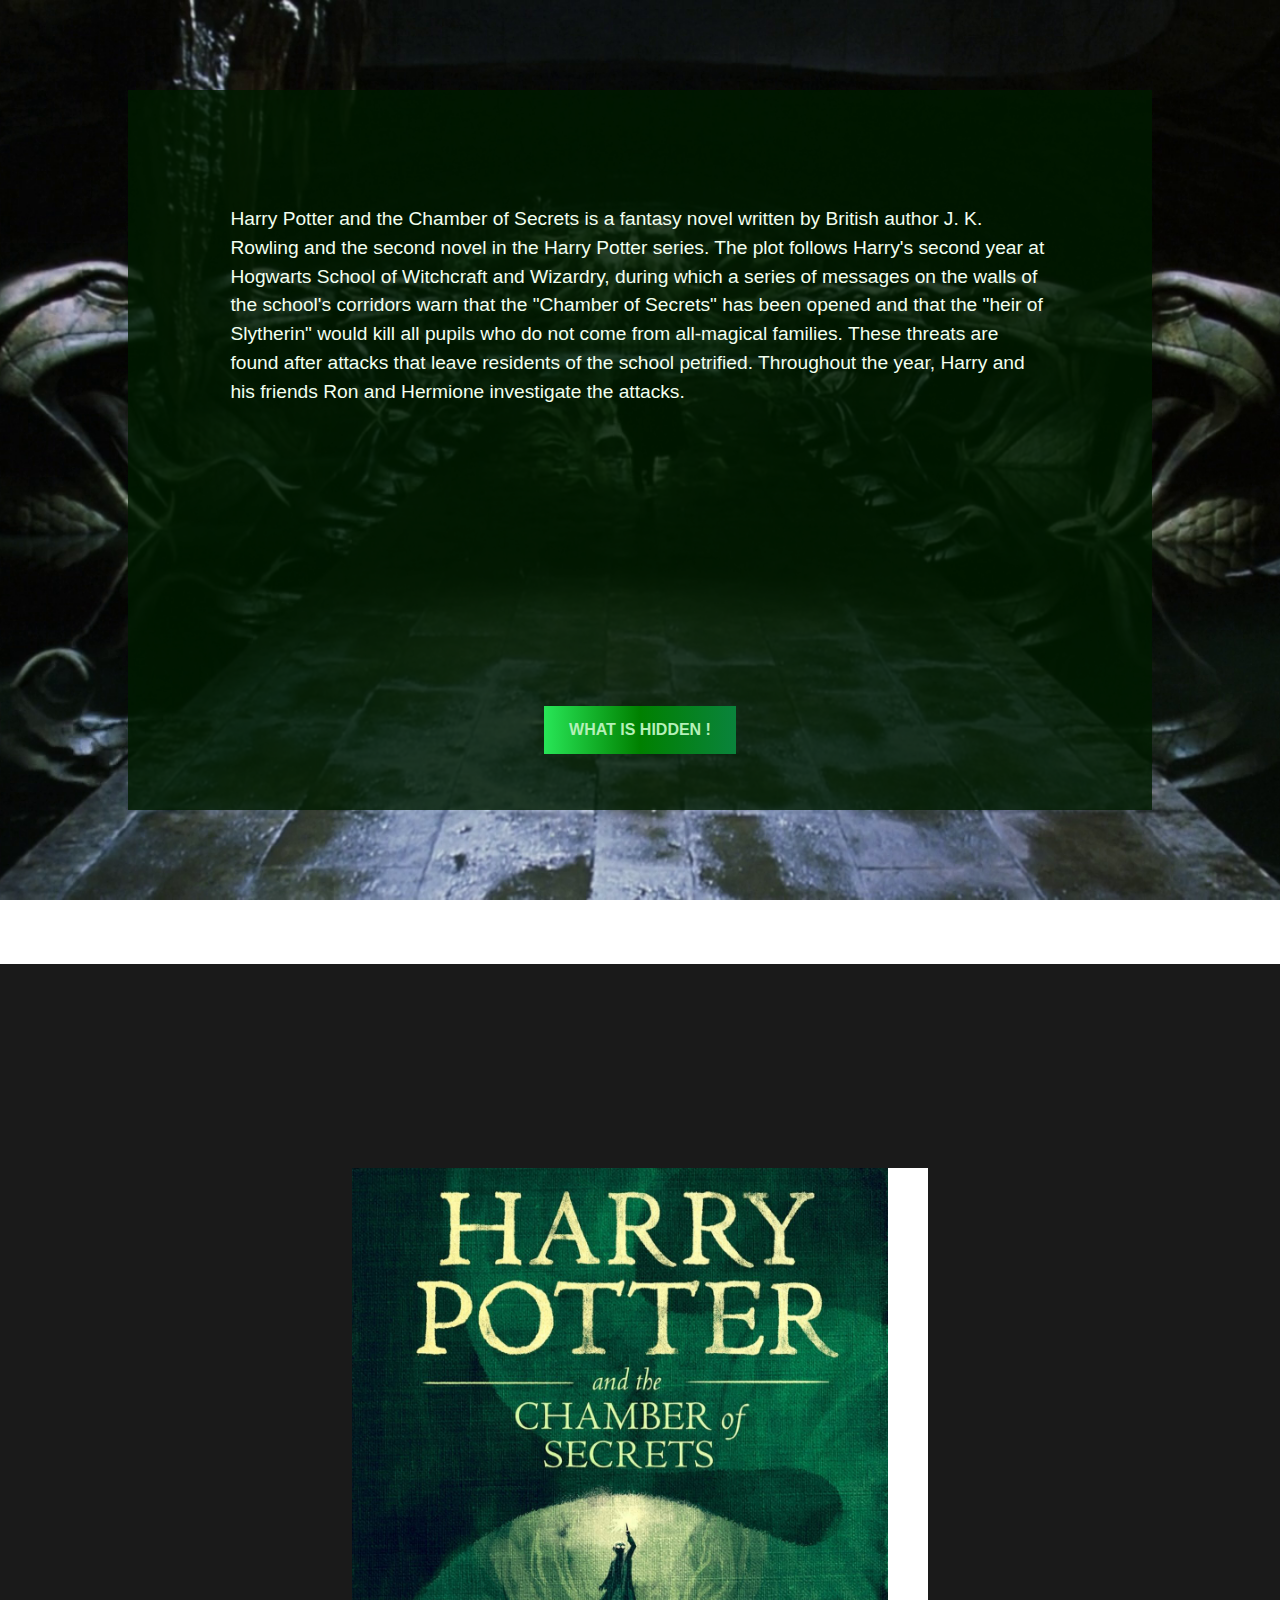
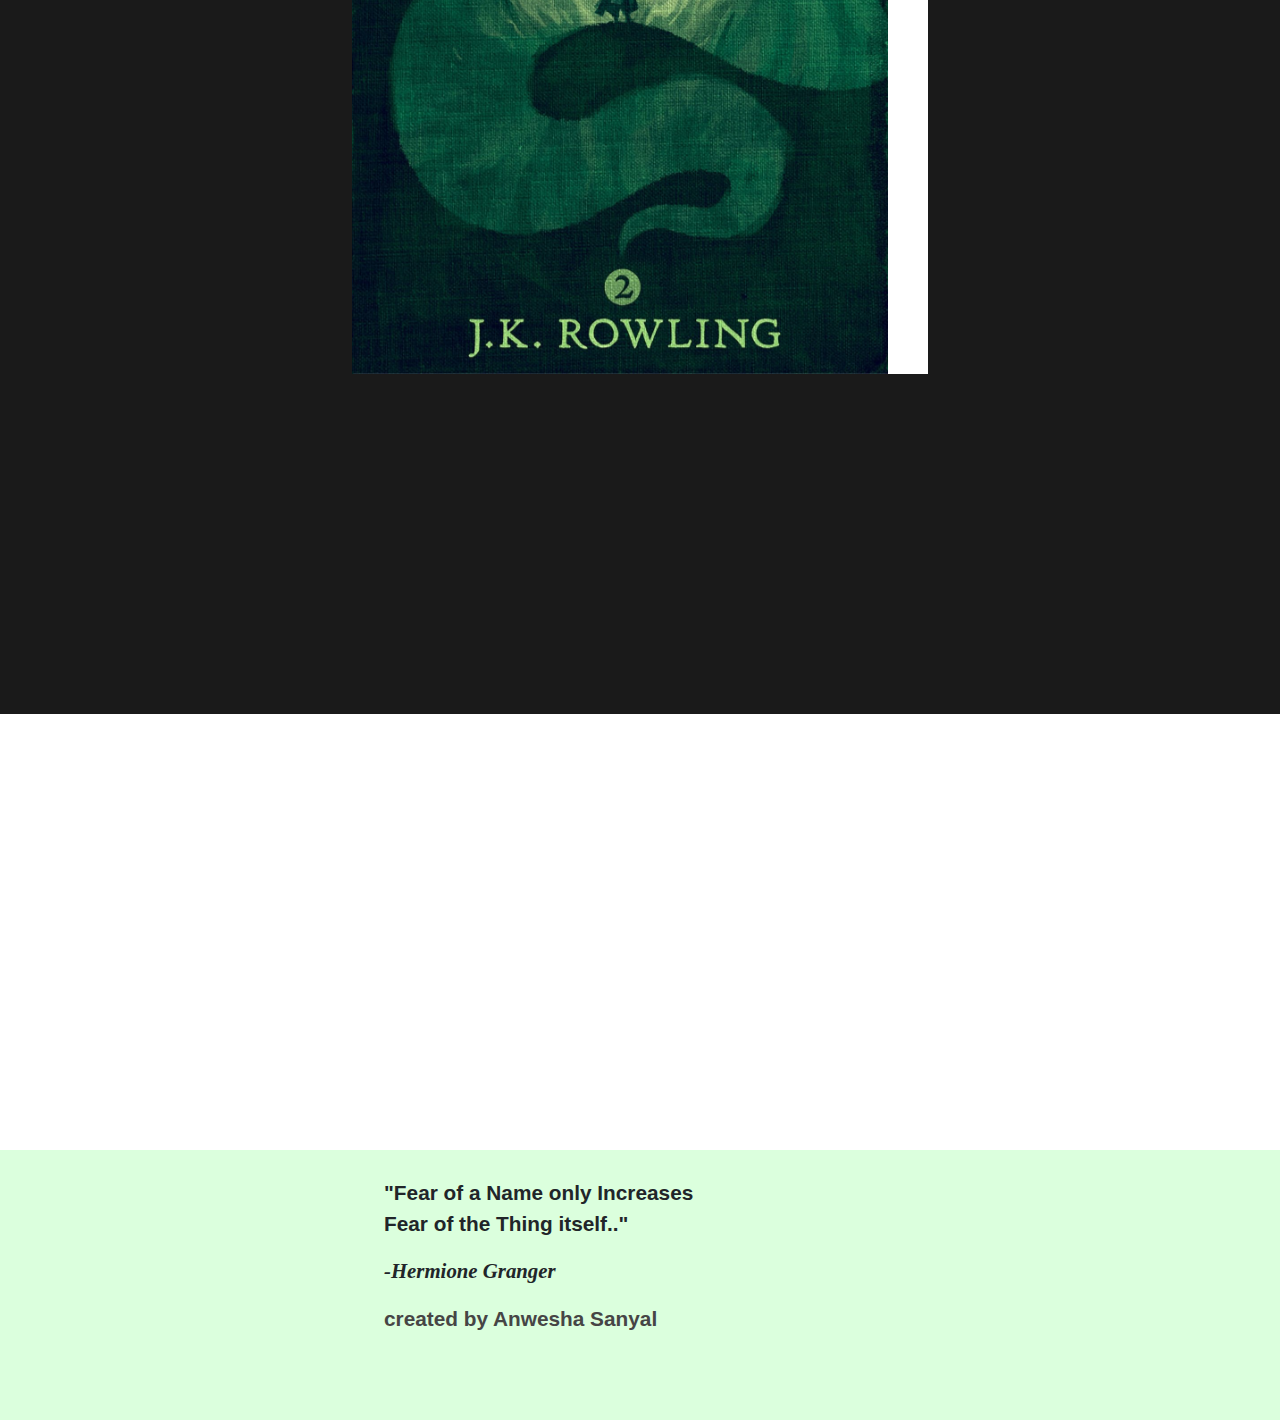
==== index.html @ 41ef6178 "Updated: project structure" ====
<!DOCTYPE html>
<html lang="en">
  <head>
    <meta charset="UTF-8" />
    <meta http-equiv="X-UA-Compatible" content="IE=edge" />
    <meta name="viewport" content="width=device-width, initial-scale=1.0" />
    <title>FlipBook</title>
    <link rel="stylesheet" href="./assets/css/book.css" />

    <!-- bootstrap css-->
    <link
      rel="stylesheet"
      href="https://maxcdn.bootstrapcdn.com/bootstrap/4.0.0/css/bootstrap.min.css"
      integrity="sha384-Gn5384xqQ1aoWXA+058RXPxPg6fy4IWvTNh0E263XmFcJlSAwiGgFAW/dAiS6JXm"
      crossorigin="anonymous"
    />
  </head>

  <body>
    <div class="about">
      <div class="para">
        <p>
          Harry Potter and the Chamber of Secrets is a fantasy novel written by
          British author J. K. Rowling and the second novel in the Harry Potter
          series. The plot follows Harry's second year at Hogwarts School of
          Witchcraft and Wizardry, during which a series of messages on the
          walls of the school's corridors warn that the "Chamber of Secrets" has
          been opened and that the "heir of Slytherin" would kill all pupils who
          do not come from all-magical families. These threats are found after
          attacks that leave residents of the school petrified. Throughout the
          year, Harry and his friends Ron and Hermione investigate the attacks.
        </p>
      </div>
      <div class="butn" data-toggle="modal" data-target="#exampleModalCenter">
        <button>WHAT IS HIDDEN !</button>
      </div>
    </div>
    <!-- modal div -->
    <div
      class="modal fade"
      id="exampleModalCenter"
      tabindex="-1"
      role="dialog"
      aria-labelledby="exampleModalCenterTitle"
      aria-hidden="true"
    >
      <div class="modal-dialog modal-dialog-centered" role="document">
        <div class="modal-content">
          <iframe
            src="https://www.youtube.com/embed/1bq0qff4iF8?start=59"
            title="YouTube video player"
            frameborder="0"
            allow="accelerometer; autoplay; clipboard-write; encrypted-media; gyroscope; picture-in-picture"
            allowfullscreen
          ></iframe>
        </div>
      </div>
    </div>
    <!-- modal end -->

    <!-- book part -->
    <div class="book">
      <div class="wrapper">
        <div class="aspect">
          <div class="aspect-inner">
            <div class="flipbook" id="flipbook">
              <div id="cover" class="page hard">
                <img src="./assets/images/covercos.jpg" alt="cover-image" />
              </div>
              <div
                id="p1"
                class="page hard"
                style="background-color: aliceblue"
              ></div>
              <div id="p2" class="page">
                <img src="./assets/images/insidep1.png" alt="" />
              </div>
              <div
                id="p3"
                class="page"
                style="background-color: aliceblue"
              ></div>
              <div id="p4" class="page">
                <img src="./assets/images/insidep2.png" alt="" />
              </div>
              <div
                id="p5"
                class="page"
                style="background-color: aliceblue"
              ></div>
              <div id="p6" class="page">
                <img src="./assets/images/insidep3.png" alt="" />
              </div>
              <div
                id="p7"
                class="page"
                style="background-color: aliceblue"
              ></div>
              <div id="p8" class="page">
                <img src="./assets/images/insidep4.png" alt="" />
              </div>
              <div id="p9" class="page">
                <img src="./assets/images/insidep5.png" alt="" />
              </div>
              <div id="p10" class="page">
                <img src="./assets/images/insidep6.png" alt="" />
              </div>
              <div id="p11" class="page">
                <img src="./assets/images/insidep7.png" alt="" />
              </div>
              <div id="p12" class="page">
                <img src="./assets/images/insidep8.png" alt="" />
              </div>
              <div id="p13" class="page">
                <img src="./assets/images/insidep9.png" alt="" />
              </div>
              <div id="p14" class="page">
                <img src="./assets/images/insidep10.png" alt="" />
              </div>
              <div id="p15" class="page">
                <img src="./assets/images/insidep11.png" alt="" />
              </div>
              <div id="p16" class="page">
                <img src="./assets/images/insidep12.png" alt="" />
              </div>
              <div id="p17" class="page">
                <img src="./assets/images/insidep13.png" alt="" />
              </div>
              <div
                id="p18"
                class="page"
                style="background-color: aliceblue"
              ></div>
            </div>
          </div>
        </div>
      </div>
    </div>
    <!-- book end -->

    <div id="footer">
      <p id="quote">
        "Fear of a <strong>Name</strong> only <strong>Increases</strong
        ><br />Fear of the <strong>Thing</strong> itself.."
      </p>
      <p id="author">
        <strong><em>-Hermione Granger</em></strong>
      </p>
      <p style="color: rgb(70, 69, 69)">created by Anwesha Sanyal</p>
    </div>

    <!-- svg filter -->
    <svg>
      <defs>
        <filter id="wave">
          <feTurbulence
            type="fractalNoise"
            baseFrequency="0.30 0.21"
            numOctaves="1"
            result="warp"
          />
          <feDisplacementMap
            xChannelSelector="R"
            yChannelSelector="G"
            scale="30"
            in="SourceGraphic"
            in2="warpOffset"
          />
        </filter>
      </defs>
    </svg>
    <!-- filter end -->

    <!-- my script -->
    <script src="./assets/js/script.js"></script>

    <!-- jquery -->
    <script
      src="https://code.jquery.com/jquery-3.6.0.min.js"
      integrity="sha256-/xUj+3OJU5yExlq6GSYGSHk7tPXikynS7ogEvDej/m4="
      crossorigin="anonymous"
    ></script>

    <!-- bootstrap js -->
    <script
      src="https://cdnjs.cloudflare.com/ajax/libs/popper.js/1.12.9/umd/popper.min.js"
      integrity="sha384-ApNbgh9B+Y1QKtv3Rn7W3mgPxhU9K/ScQsAP7hUibX39j7fakFPskvXusvfa0b4Q"
      crossorigin="anonymous"
    ></script>
    <script
      src="https://maxcdn.bootstrapcdn.com/bootstrap/4.0.0/js/bootstrap.min.js"
      integrity="sha384-JZR6Spejh4U02d8jOt6vLEHfe/JQGiRRSQQxSfFWpi1MquVdAyjUar5+76PVCmYl"
      crossorigin="anonymous"
    ></script>

    <!-- turnjs -->
    <script src="./assets/js/turn.min.js"></script>
    <script>
      const flipbook = document.getElementById("flipbook");

      window.addEventListener("resize", function (e) {
        flipbook.style.width = "";
        flipbook.style.height = "";
        $(flipbook).turn("size", flipbook.clientWidth, flipbook.clientHeight);
      });

      $(flipbook).turn({
        autoCenter: true,
      });
    </script>
  </body>
</html>
---- assets/css/book.css ----
* {
  margin: 0;
  padding: 0;
  box-sizing: border-box;
}

body {
  background-image: url("../images/home-bg.png");
  background-repeat: no-repeat;
  background-size: cover;
  background-position: center;
  background-attachment: fixed;
  width: 100vw;
  height: 100vh;
  overflow-x: hidden;
}

.about {
  position: absolute;
  width: 80vw;
  height: 80vh;
  background-color: rgba(0, 27, 0, 0.815);
  top: 50%;
  left: 50%;
  transform: translate(-50%, -50%);
  color: rgb(242, 255, 240);
}

.para {
  position: relative;
  width: 80%;
  top: 30%;
  left: 50%;
  transform: translate(-50%, -50%);
  font-size: 1.2rem;
}

button {
  position: absolute;
  bottom: 2rem;
  left: 50%;
  width: 12rem;
  height: 3rem;
  transform: translate(-50%, -50%);
  border: none;
  cursor: pointer;
  font-weight: bold;
  font-size: 1.2rem;
  color: rgb(181, 240, 184);
  background-color: rgb(5, 61, 10);
  font-family: "Times New Roman", Times, serif;
}

button::before {
  content: "";
  justify-content: center;
  background: black;
  width: 100%;
  height: 100%;
  position: absolute;
  z-index: -1;
  top: 0;
  left: 0;
  background: linear-gradient(
    to right,
    rgb(40, 230, 87),
    green,
    rgb(10, 131, 60)
  );
}

button:hover::before {
  animation: squish 0.5s;
  filter: url("#wave");
}

@keyframes squish {
  0% {
    transform: scaleY(1);
  }
  60% {
    transform: scaleY(1.5);
  }
  80% {
    transform: scaleY(0.9);
  }
  100% {
    transform: scaleY(1);
  }
}

/* book part */

.book {
  width: 100vw;
  height: 150vh;
  background-color: rgba(0, 0, 0, 0.897);
  position: relative;
  top: 100vh;
}

/* turnjs pages */

.wrapper {
  align-items: center;
  display: flex;
  height: 90%;
  justify-content: center;
  margin: 5%;
  width: 90%;
}

.aspect {
  padding-bottom: 70%;
  position: relative;
  width: 100%;
}

.aspect-inner {
  bottom: 0;
  left: 0;
  position: absolute;
  right: 0;
  top: 0;
}

.flipbook {
  cursor: pointer;
  height: 100%;
  transition: margin-left 0.25s ease-out;
  width: 100%;
  -webkit-touch-callout: none;
  -webkit-user-select: none;
  -khtml-user-select: none;
  -moz-user-select: none;
  -ms-user-select: none;
  user-select: none;
}

.flipbook .page {
  height: 100%;
  width: 100%;
}

.flipbook .page img {
  max-width: 100%;
  height: 100%;
}

#flipbook #p2,
#p4,
#p6,
#p8,
#p10,
#p12,
#p14,
#p16,
#p18 {
  margin-left: 0.5px solid rgb(83, 83, 83);
}

/* footer */

#footer {
  position: absolute;
  top: 300vh;
  width: 100vw;
  height: 30vh;
  background-color: rgba(198, 255, 201, 0.623);
  margin-top: 50px;
}

#footer p {
  position: relative;
  top: 10%;
  left: 30%;
  font-weight: bold;
  font-size: 1.3rem;
}

#author {
  font-family: cursive;
}

/* headache */

@media screen and (max-width: 854px) {
  iframe {
    width: 80%;
    height: 60%;
  }
  .para {
    margin-top: 2rem;
  }
  #cover {
    background-position: center;
    background-size: cover;
    position: relative;
    left: 0;
  }
}

@media screen and (max-width: 691px) {
  .about {
    padding-top: 4rem;
    height: 90vh;
  }
  .butn {
    position: relative;
    top: 3rem;
  }
}

@media screen and (max-width: 691px) {
  .about {
    height: 100vh;
  }
  .butn {
    top: 8rem;
  }
}

@media screen and (max-width: 551px) {
  .about {
    height: 104vh;
  }
  .book {
    top: 110vh;
  }
}

@media screen and (max-width: 477px) {
  .about {
    margin-top: 10%;
    height: 110vh;
  }
  .book {
    top: 120vh;
  }
  #footer {
    top: 280vh;
  }
}

@media screen and (max-width: 457px) {
  .about {
    margin-top: 15%;
    height: 120vh;
  }
  .book {
    top: 130vh;
  }
  #footer {
    top: 300vh;
  }
  #footer p {
    left: 20%;
  }
}

@media screen and (max-width: 423px) {
  .about {
    margin-top: 30%;
    height: 140vh;
  }
  .book {
    top: 160vh;
  }
  #footer {
    top: 320vh;
  }
}

@media screen and (max-width: 393px) {
  .about {
    margin-top: 50%;
    height: 160vh;
  }
}

@media screen and (max-width: 345px) {
  .about {
    margin-top: 60%;
  }
}

@media screen and (max-width: 325px) {
  .about {
    margin-top: 80%;
    height: 180vh;
  }
  .book {
    top: 190vh;
    height: 70vh;
  }
  #footer {
    top: 280vh;
  }
  #footer p {
    left: 10%;
    font-size: 1rem;
  }
}

@media screen and (max-width: 297px) {
  .about .para {
    font-size: 1rem;
  }
  .about .butn {
    top: 10rem;
  }
}

@media screen and (max-width: 257px) {
  #footer {
    padding-right: 3rem;
    width: 140vw;
  }
}

@media screen and (max-width: 257px) {
  .about .para {
    font-size: 0.8rem;
  }
  .about button {
    width: 8rem;
    top: 15rem;
  }
  .about {
    height: 160vh;
  }
}
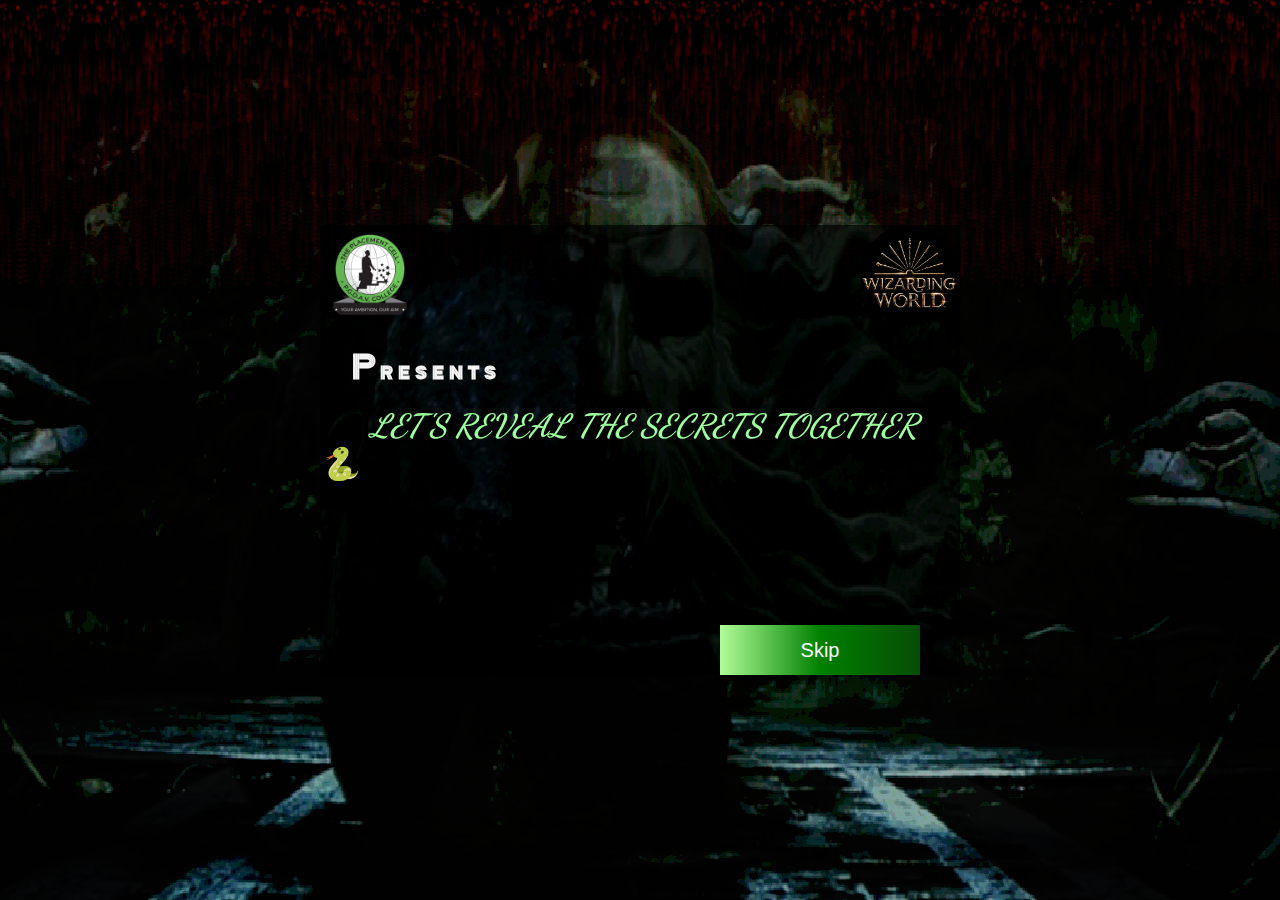
==== commit 6160aa6f: "Updated: the name of files as occurance" ====
--- a/index.html
+++ b/index.html
@@ -1,212 +1,55 @@
 <!DOCTYPE html>
 <html lang="en">
-  <head>
-    <meta charset="UTF-8" />
-    <meta http-equiv="X-UA-Compatible" content="IE=edge" />
-    <meta name="viewport" content="width=device-width, initial-scale=1.0" />
+
+<head>
+    <meta charset="UTF-8">
+    <meta http-equiv="X-UA-Compatible" content="IE=edge">
+    <meta name="viewport" content="width=device-width, initial-scale=1.0">
     <title>FlipBook</title>
-    <link rel="stylesheet" href="./assets/css/book.css" />
+    <link rel="stylesheet" href="./assets/css/splashRain.css">
+    <link rel="preconnect" href="https://fonts.googleapis.com">
+    <link rel="preconnect" href="https://fonts.gstatic.com" crossorigin>
+    <link href="https://fonts.googleapis.com/css2?family=Dancing+Script:wght@400;500;600;700&family=Zen+Tokyo+Zoo&display=swap" rel="stylesheet">
 
-    <!-- bootstrap css-->
-    <link
-      rel="stylesheet"
-      href="https://maxcdn.bootstrapcdn.com/bootstrap/4.0.0/css/bootstrap.min.css"
-      integrity="sha384-Gn5384xqQ1aoWXA+058RXPxPg6fy4IWvTNh0E263XmFcJlSAwiGgFAW/dAiS6JXm"
-      crossorigin="anonymous"
-    />
-  </head>
+    <link rel="stylesheet" href="https://unpkg.com/aos@next/dist/aos.css" />
+</head>
 
-  <body>
-    <div class="about">
-      <div class="para">
-        <p>
-          Harry Potter and the Chamber of Secrets is a fantasy novel written by
-          British author J. K. Rowling and the second novel in the Harry Potter
-          series. The plot follows Harry's second year at Hogwarts School of
-          Witchcraft and Wizardry, during which a series of messages on the
-          walls of the school's corridors warn that the "Chamber of Secrets" has
-          been opened and that the "heir of Slytherin" would kill all pupils who
-          do not come from all-magical families. These threats are found after
-          attacks that leave residents of the school petrified. Throughout the
-          year, Harry and his friends Ron and Hermione investigate the attacks.
-        </p>
-      </div>
-      <div class="butn" data-toggle="modal" data-target="#exampleModalCenter">
-        <button>WHAT IS HIDDEN !</button>
-      </div>
-    </div>
-    <!-- modal div -->
-    <div
-      class="modal fade"
-      id="exampleModalCenter"
-      tabindex="-1"
-      role="dialog"
-      aria-labelledby="exampleModalCenterTitle"
-      aria-hidden="true"
-    >
-      <div class="modal-dialog modal-dialog-centered" role="document">
-        <div class="modal-content">
-          <iframe
-            src="https://www.youtube.com/embed/1bq0qff4iF8?start=59"
-            title="YouTube video player"
-            frameborder="0"
-            allow="accelerometer; autoplay; clipboard-write; encrypted-media; gyroscope; picture-in-picture"
-            allowfullscreen
-          ></iframe>
+<body>
+    <div id="img">
+        <div id="canva">
+            <canvas id="canvas1"></canvas>
         </div>
-      </div>
-    </div>
-    <!-- modal end -->
 
-    <!-- book part -->
-    <div class="book">
-      <div class="wrapper">
-        <div class="aspect">
-          <div class="aspect-inner">
-            <div class="flipbook" id="flipbook">
-              <div id="cover" class="page hard">
-                <img src="./assets/images/covercos.jpg" alt="cover-image" />
-              </div>
-              <div
-                id="p1"
-                class="page hard"
-                style="background-color: aliceblue"
-              ></div>
-              <div id="p2" class="page">
-                <img src="./assets/images/insidep1.png" alt="" />
-              </div>
-              <div
-                id="p3"
-                class="page"
-                style="background-color: aliceblue"
-              ></div>
-              <div id="p4" class="page">
-                <img src="./assets/images/insidep2.png" alt="" />
-              </div>
-              <div
-                id="p5"
-                class="page"
-                style="background-color: aliceblue"
-              ></div>
-              <div id="p6" class="page">
-                <img src="./assets/images/insidep3.png" alt="" />
-              </div>
-              <div
-                id="p7"
-                class="page"
-                style="background-color: aliceblue"
-              ></div>
-              <div id="p8" class="page">
-                <img src="./assets/images/insidep4.png" alt="" />
-              </div>
-              <div id="p9" class="page">
-                <img src="./assets/images/insidep5.png" alt="" />
-              </div>
-              <div id="p10" class="page">
-                <img src="./assets/images/insidep6.png" alt="" />
-              </div>
-              <div id="p11" class="page">
-                <img src="./assets/images/insidep7.png" alt="" />
-              </div>
-              <div id="p12" class="page">
-                <img src="./assets/images/insidep8.png" alt="" />
-              </div>
-              <div id="p13" class="page">
-                <img src="./assets/images/insidep9.png" alt="" />
-              </div>
-              <div id="p14" class="page">
-                <img src="./assets/images/insidep10.png" alt="" />
-              </div>
-              <div id="p15" class="page">
-                <img src="./assets/images/insidep11.png" alt="" />
-              </div>
-              <div id="p16" class="page">
-                <img src="./assets/images/insidep12.png" alt="" />
-              </div>
-              <div id="p17" class="page">
-                <img src="./assets/images/insidep13.png" alt="" />
-              </div>
-              <div
-                id="p18"
-                class="page"
-                style="background-color: aliceblue"
-              ></div>
+        <div id="presenting" data-aos="zoom-in" data-aos-duration="2000">
+            <div id="pc" data-aos="fade-left" data-aos-duration="2500">
+                <img src="./assets/images/circle-cropped-pc-logo.png" alt="" width="100px">
             </div>
-          </div>
+            <div id="wz" data-aos="fade-right" data-aos-duration="2500">
+                <img src="./assets/images/circle-cropped-ww-logo.png" alt="" width="100px">
+            </div>
+            <div id="welcome">
+                <h1 id="presents" data-aos="flip-up" data-aos-duration="2000">Presents</h1>
+                <h1 data-aos="zoom-out" data-aos-duration="2000">
+                    <EM>LET'S REVEAL THE SECRETS TOGETHER🐍</EM>
+                </h1>
+            </div>
+            <div id="button">
+                <a href="./home.html"><button id="btn"> Skip</button></a>
+            </div>
         </div>
-      </div>
-    </div>
-    <!-- book end -->
 
-    <div id="footer">
-      <p id="quote">
-        "Fear of a <strong>Name</strong> only <strong>Increases</strong
-        ><br />Fear of the <strong>Thing</strong> itself.."
-      </p>
-      <p id="author">
-        <strong><em>-Hermione Granger</em></strong>
-      </p>
-      <p style="color: rgb(70, 69, 69)">created by Anwesha Sanyal</p>
     </div>
 
-    <!-- svg filter -->
-    <svg>
-      <defs>
-        <filter id="wave">
-          <feTurbulence
-            type="fractalNoise"
-            baseFrequency="0.30 0.21"
-            numOctaves="1"
-            result="warp"
-          />
-          <feDisplacementMap
-            xChannelSelector="R"
-            yChannelSelector="G"
-            scale="30"
-            in="SourceGraphic"
-            in2="warpOffset"
-          />
-        </filter>
-      </defs>
-    </svg>
-    <!-- filter end -->
+    <embed src="./assets/audio/hp-theme.mp3" autostart style="visibility: hidden;"></embed>
+    <script src="./assets/js/splashScript.js"></script>
+    <script src="https://unpkg.com/aos@next/dist/aos.js"></script>
+    <script>
+        AOS.init();
+    </script>
 
-    <!-- my script -->
-    <script src="./assets/js/script.js"></script>
+    <script>
+        setTimeout("location.href = 'home.html';", 10000);
+    </script>
+</body>
 
-    <!-- jquery -->
-    <script
-      src="https://code.jquery.com/jquery-3.6.0.min.js"
-      integrity="sha256-/xUj+3OJU5yExlq6GSYGSHk7tPXikynS7ogEvDej/m4="
-      crossorigin="anonymous"
-    ></script>
-
-    <!-- bootstrap js -->
-    <script
-      src="https://cdnjs.cloudflare.com/ajax/libs/popper.js/1.12.9/umd/popper.min.js"
-      integrity="sha384-ApNbgh9B+Y1QKtv3Rn7W3mgPxhU9K/ScQsAP7hUibX39j7fakFPskvXusvfa0b4Q"
-      crossorigin="anonymous"
-    ></script>
-    <script
-      src="https://maxcdn.bootstrapcdn.com/bootstrap/4.0.0/js/bootstrap.min.js"
-      integrity="sha384-JZR6Spejh4U02d8jOt6vLEHfe/JQGiRRSQQxSfFWpi1MquVdAyjUar5+76PVCmYl"
-      crossorigin="anonymous"
-    ></script>
-
-    <!-- turnjs -->
-    <script src="./assets/js/turn.min.js"></script>
-    <script>
-      const flipbook = document.getElementById("flipbook");
-
-      window.addEventListener("resize", function (e) {
-        flipbook.style.width = "";
-        flipbook.style.height = "";
-        $(flipbook).turn("size", flipbook.clientWidth, flipbook.clientHeight);
-      });
-
-      $(flipbook).turn({
-        autoCenter: true,
-      });
-    </script>
-  </body>
-</html>
+</html>--- a/assets/css/splashRain.css
+++ b/assets/css/splashRain.css
@@ -0,0 +1,144 @@
+* {
+  margin: 0;
+  padding: 0;
+  box-sizing: border-box;
+}
+
+body {
+  background-image: url("../images/Chamber-of-Secrets-image.png");
+  background-repeat: no-repeat;
+  background-attachment: fixed;
+  background-size: cover;
+  background-position: center;
+}
+
+#canvas1 {
+  position: absolute;
+  top: 0;
+  left: 0;
+  width: 100vw;
+  height: 100vh;
+  background-color: rgba(26, 1, 1, 0.486);
+}
+
+#presenting {
+  position: absolute;
+  top: 50%;
+  left: 50%;
+  transform: translate(-50%, -50%);
+  background-color: rgba(0, 0, 0, 0.705);
+  height: 50%;
+}
+
+#wz {
+  position: absolute;
+  top: 0;
+  right: 0;
+}
+
+#welcome #presents {
+  color: whitesmoke;
+  font-family: "Zen Tokyo Zoo", cursive;
+  letter-spacing: 5px;
+  margin: 20px auto 20px 2rem;
+}
+
+#welcome em {
+  color: rgb(157, 255, 157);
+  font-family: "Dancing Script", cursive;
+  margin-left: 50px;
+  margin-right: 50px;
+  position: relative;
+  top: 20%;
+}
+
+button {
+  font-family: Impact, Haettenschweiler, "Arial Narrow Bold", sans-serif;
+  position: absolute;
+  width: 12.5rem;
+  height: 3.125rem;
+  border-radius: 20%;
+  background: none;
+  border: none;
+  cursor: pointer;
+  font-size: 20px;
+  color: white;
+  right: 2.5rem;
+  bottom: 0;
+}
+
+button::before {
+  content: "";
+  background: black;
+  width: 100%;
+  height: 100%;
+  position: absolute;
+  z-index: -1;
+  top: 0;
+  left: 0;
+  background: linear-gradient(
+    to right,
+    rgb(175, 253, 151),
+    green,
+    rgb(6, 77, 6)
+  );
+}
+
+button:hover::before {
+  animation: squish 0.5s;
+}
+
+@keyframes squish {
+  0% {
+    transform: scale3d(1, 1, 1);
+  }
+  60% {
+    transform: scale3d(1.5, 1, 1.5);
+  }
+  80% {
+    transform: scale3d(0.9, 0.5, 0.9);
+  }
+  100% {
+    transform: scale3d(1, 1, 1);
+  }
+}
+
+/* headache */
+
+@media screen and (max-width: 626px) {
+  #welcome {
+    width: 60vw;
+  }
+}
+
+@media screen and (max-width: 526px) {
+  #welcome {
+    width: 80vw;
+  }
+}
+
+@media screen and (max-width: 390px) {
+  #welcome {
+    width: 90vw;
+    height: 70vh;
+  }
+}
+
+@media screen and (max-width: 290px) {
+  #welcome h1 {
+    font-size: 1.5rem;
+  }
+  #presenting {
+    height: 400px;
+  }
+}
+
+@media screen and (max-width: 254px) {
+  button {
+    width: 150px;
+  }
+  #canvas1 {
+    width: 100vw;
+    height: 100vh;
+  }
+}
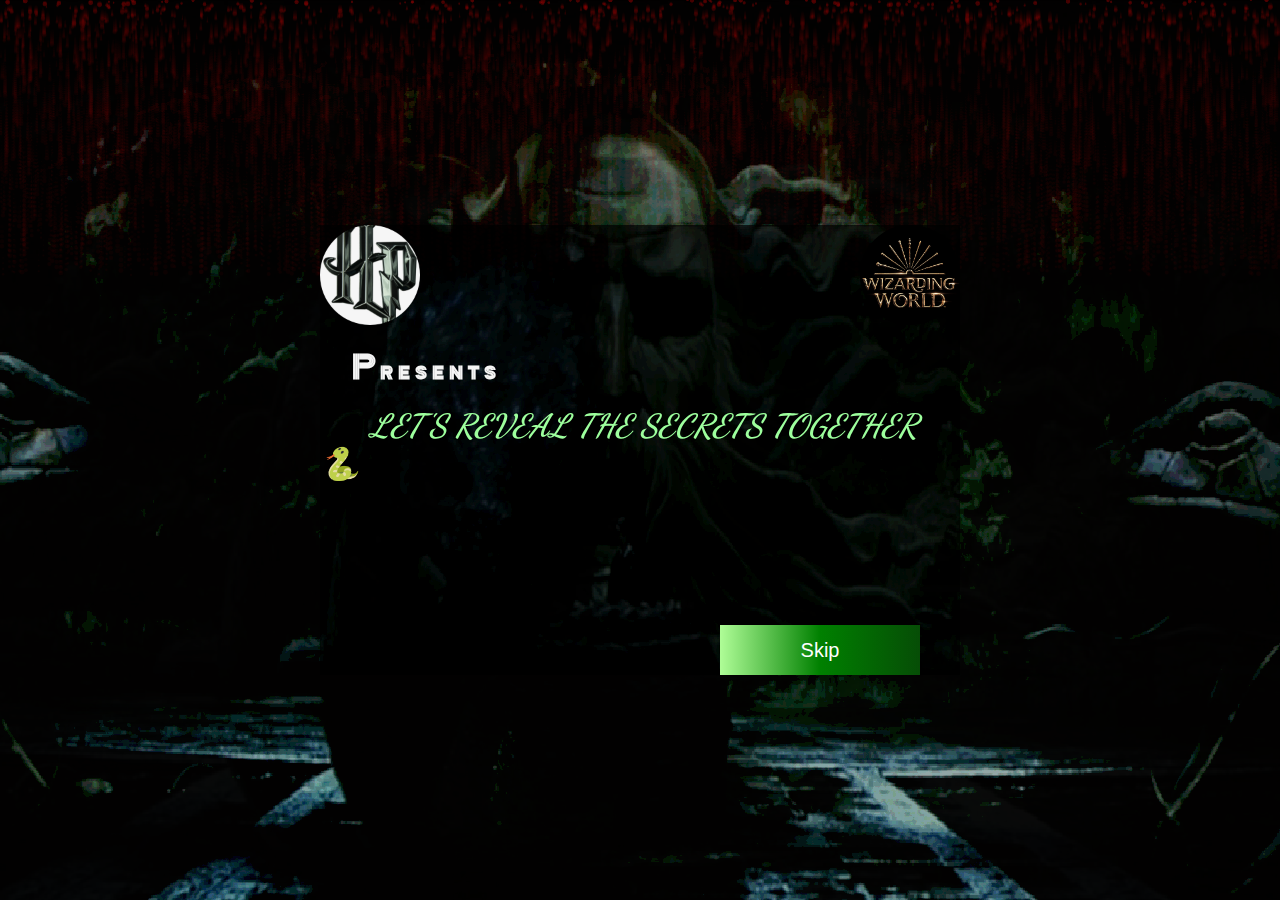
==== commit 740bcb19: "changed the logo by hp logo" ====
--- a/index.html
+++ b/index.html
@@ -22,7 +22,7 @@
 
         <div id="presenting" data-aos="zoom-in" data-aos-duration="2000">
             <div id="pc" data-aos="fade-left" data-aos-duration="2500">
-                <img src="./assets/images/circle-cropped-pc-logo.png" alt="" width="100px">
+                <img src="./assets/images/circle-cropped-hp-logo.png" alt="" width="100px">
             </div>
             <div id="wz" data-aos="fade-right" data-aos-duration="2500">
                 <img src="./assets/images/circle-cropped-ww-logo.png" alt="" width="100px">
